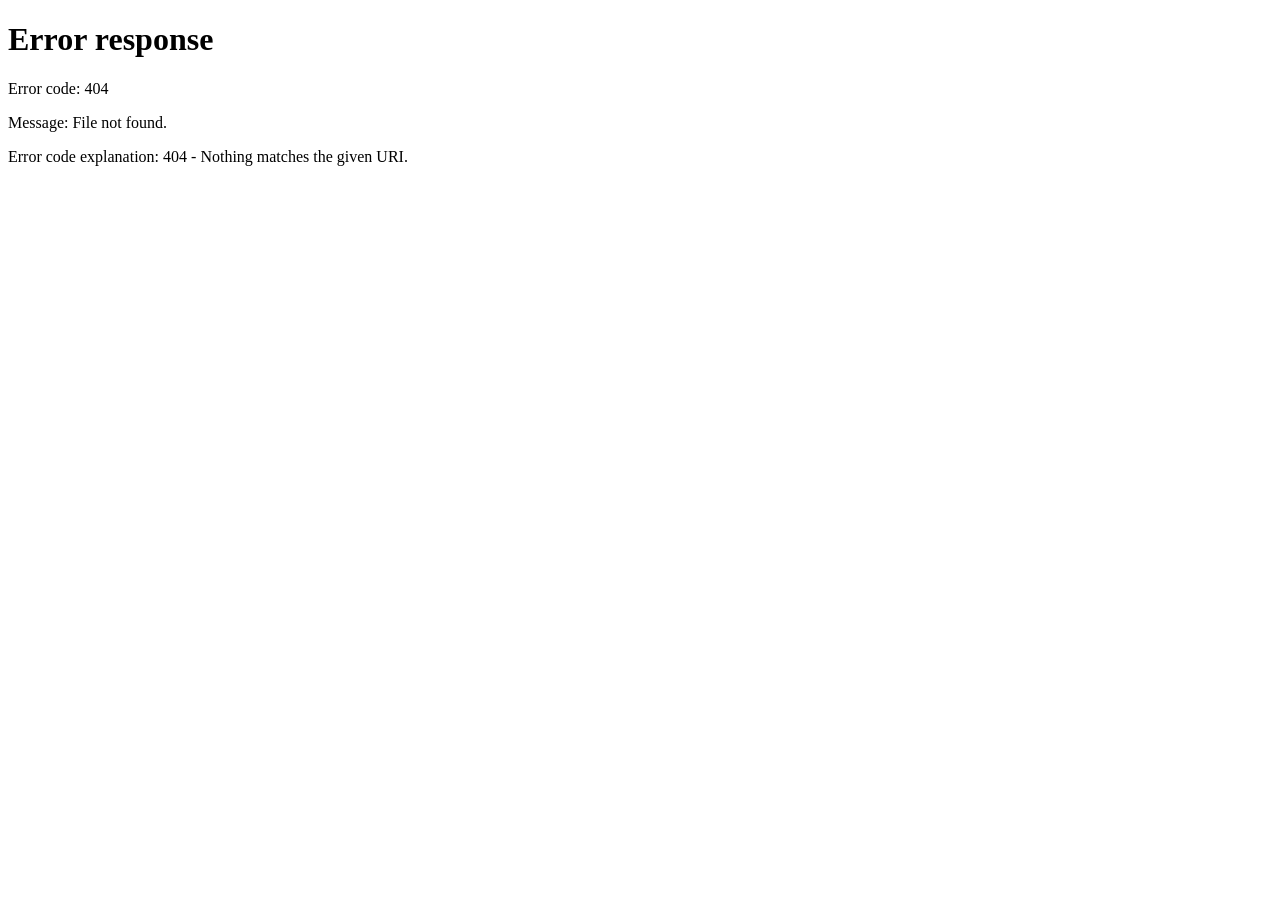
==== index.html @ ad0ae90c "fix" ====
<!DOCTYPE html>
<html lang="zh-CN">
<head>
    <meta charset="UTF-8">
    <meta name="viewport" content="width=device-width, initial-scale=1.0">
    <title>德州扑克在线游戏</title>
    <script>
        // 自动跳转到游戏页面
        window.location.href = '/game-standalone.html';
    </script>
</head>
<body>
    <div style="text-align: center; margin-top: 50px; font-family: Arial, sans-serif;">
        <h1>正在跳转到游戏页面...</h1>
        <p>如果没有跳转，请 <a href="/game-standalone.html">点击这里</a></p>
    </div>
</body>
</html>
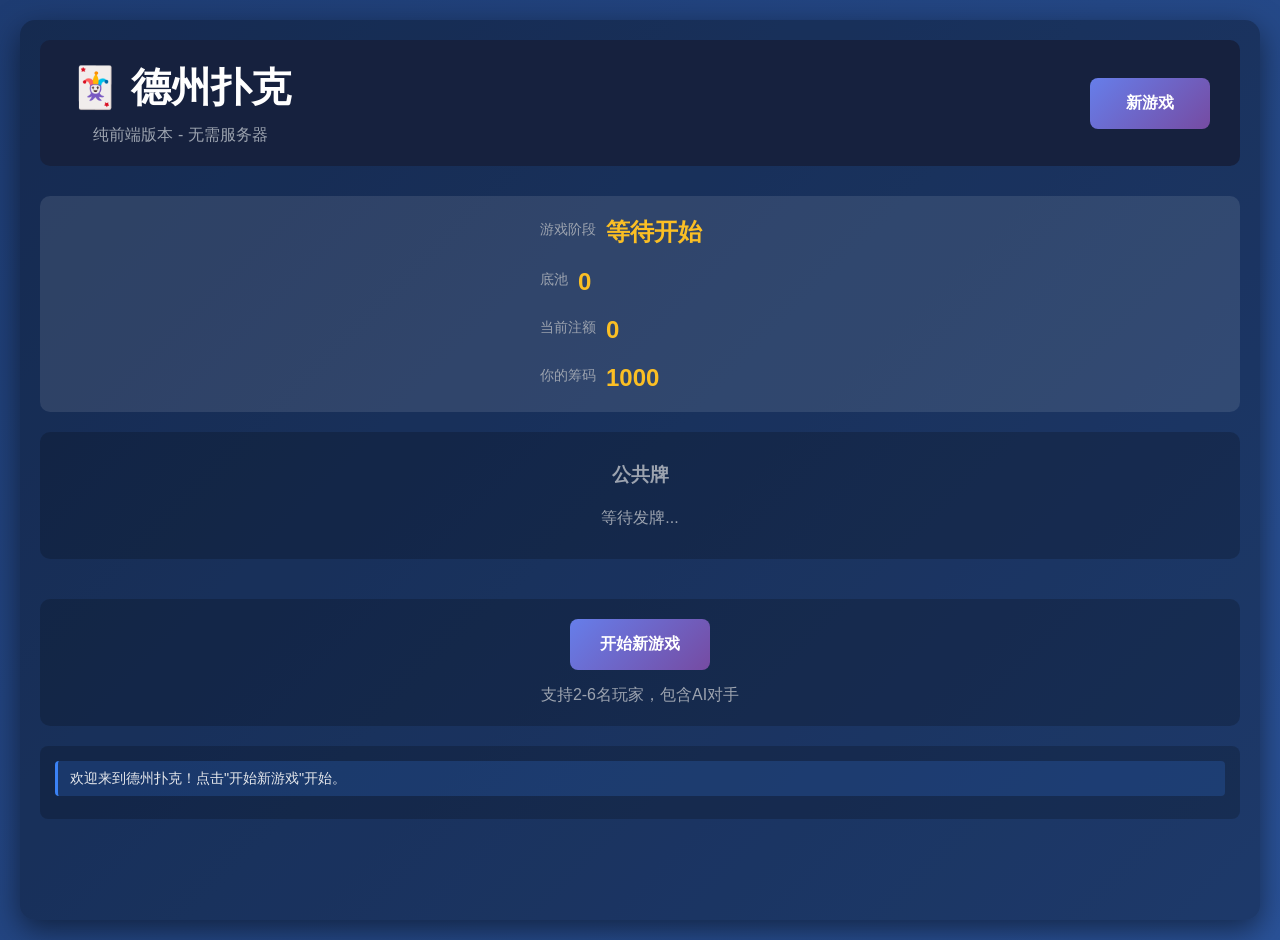
==== commit c87af3aa: "fix-paths" ====
--- a/index.html
+++ b/index.html
@@ -6,13 +6,13 @@
     <title>德州扑克在线游戏</title>
     <script>
         // 自动跳转到游戏页面
-        window.location.href = '/game-standalone.html';
+        window.location.href = 'templates/game-standalone.html';
     </script>
 </head>
 <body>
     <div style="text-align: center; margin-top: 50px; font-family: Arial, sans-serif;">
         <h1>正在跳转到游戏页面...</h1>
-        <p>如果没有跳转，请 <a href="/game-standalone.html">点击这里</a></p>
+        <p>如果没有跳转，请 <a href="templates/game-standalone.html">点击这里</a></p>
     </div>
 </body>
 </html>
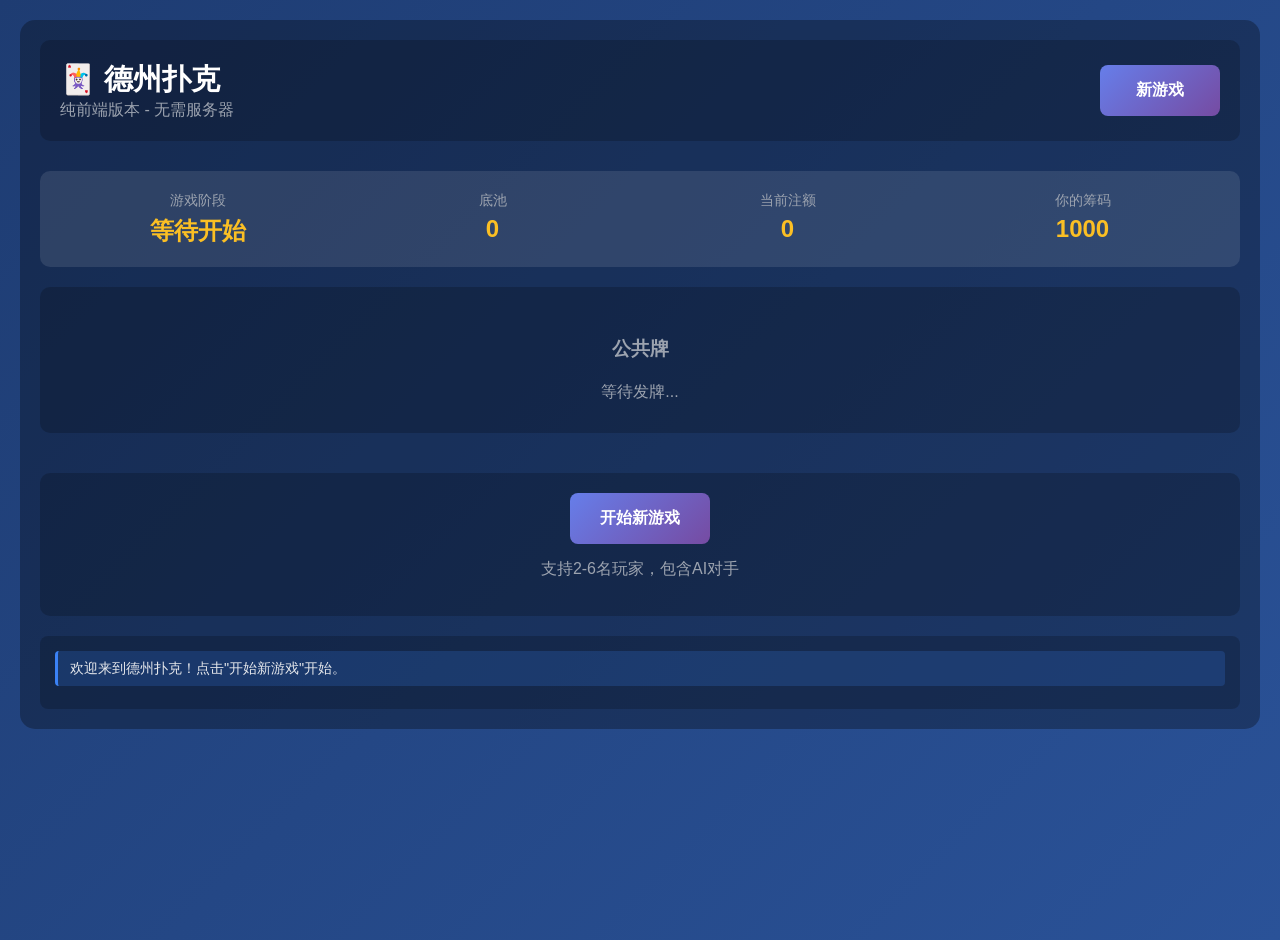
==== commit 172b557c: "update" ====
--- a/index.html
+++ b/index.html
@@ -3,16 +3,960 @@
 <head>
     <meta charset="UTF-8">
     <meta name="viewport" content="width=device-width, initial-scale=1.0">
-    <title>德州扑克在线游戏</title>
-    <script>
-        // 自动跳转到游戏页面
-        window.location.href = 'templates/game-standalone.html';
-    </script>
+    <title>德州扑克 - 在线游戏</title>
+    <style>
+        body {
+            background: linear-gradient(135deg, #1e3c72 0%, #2a5298 100%);
+            min-height: 100vh;
+            padding: 20px;
+            margin: 0;
+            font-family: Arial, sans-serif;
+        }
+        
+        .game-container {
+            max-width: 1400px;
+            margin: 0 auto;
+            background: rgba(0,0,0,0.3);
+            border-radius: 15px;
+            padding: 20px;
+        }
+        
+        header {
+            display: flex;
+            justify-content: space-between;
+            align-items: center;
+            margin-bottom: 30px;
+            padding: 20px;
+            background: rgba(0,0,0,0.2);
+            border-radius: 10px;
+        }
+        
+        h1 {
+            color: white;
+            margin: 0;
+            font-size: 1.8em;
+        }
+        
+        .game-info {
+            background: rgba(255,255,255,0.1);
+            padding: 20px;
+            border-radius: 10px;
+            margin-bottom: 20px;
+        }
+        
+        .info-grid {
+            display: grid;
+            grid-template-columns: repeat(auto-fit, minmax(200px, 1fr));
+            gap: 20px;
+        }
+        
+        .info-item {
+            text-align: center;
+        }
+        
+        .info-item label {
+            color: #9ca3af;
+            font-size: 0.9em;
+            display: block;
+            margin-bottom: 5px;
+        }
+        
+        .info-item .value {
+            color: #fbbf24;
+            font-size: 1.5em;
+            font-weight: bold;
+        }
+        
+        .cards-container {
+            background: rgba(0,0,0,0.2);
+            padding: 30px;
+            border-radius: 10px;
+            margin-bottom: 20px;
+        }
+        
+        .cards-grid {
+            display: flex;
+            justify-content: center;
+            gap: 15px;
+            flex-wrap: wrap;
+        }
+        
+        .players-section {
+            display: grid;
+            grid-template-columns: repeat(auto-fit, minmax(300px, 1fr));
+            gap: 15px;
+            margin-bottom: 20px;
+        }
+        
+        .player-card {
+            background: rgba(0,0,0,0.3);
+            padding: 20px;
+            border-radius: 10px;
+            border: 2px solid transparent;
+            transition: all 0.3s;
+        }
+        
+        .player-card.active {
+            border-color: #10b981;
+            box-shadow: 0 0 15px rgba(16, 185, 129, 0.3);
+        }
+        
+        .player-card.current {
+            border-color: #fbbf24;
+            animation: pulse 1s infinite;
+        }
+        
+        @keyframes pulse {
+            0%, 100% { box-shadow: 0 0 15px rgba(251, 191, 36, 0.3); }
+            50% { box-shadow: 0 0 25px rgba(251, 191, 36, 0.6); }
+        }
+        
+        .player-header {
+            display: flex;
+            justify-content: space-between;
+            align-items: center;
+            margin-bottom: 15px;
+        }
+        
+        .player-name {
+            color: #e5e7eb;
+            font-size: 1.2em;
+            font-weight: bold;
+        }
+        
+        .player-status {
+            padding: 4px 12px;
+            border-radius: 15px;
+            font-size: 0.85em;
+            background: #10b981;
+            color: white;
+        }
+        
+        .player-status.folded {
+            background: #dc2626;
+        }
+        
+        .player-status.allin {
+            background: #8b5cf6;
+        }
+        
+        .player-stats {
+            color: #9ca3af;
+            margin-bottom: 10px;
+        }
+        
+        .my-section {
+            background: rgba(16, 185, 129, 0.1);
+            padding: 30px;
+            border-radius: 10px;
+            border: 2px solid #10b981;
+        }
+        
+        .my-cards {
+            display: flex;
+            justify-content: center;
+            gap: 20px;
+            margin: 20px 0;
+        }
+        
+        .actions {
+            display: flex;
+            justify-content: center;
+            gap: 15px;
+            flex-wrap: wrap;
+            margin-top: 20px;
+        }
+        
+        .btn {
+            padding: 15px 30px;
+            border: none;
+            border-radius: 8px;
+            font-size: 16px;
+            font-weight: bold;
+            cursor: pointer;
+            transition: all 0.3s;
+            min-width: 120px;
+        }
+        
+        .btn:hover:not(:disabled) {
+            transform: translateY(-2px);
+            box-shadow: 0 5px 15px rgba(0,0,0,0.3);
+        }
+        
+        .btn:disabled {
+            opacity: 0.5;
+            cursor: not-allowed;
+        }
+        
+        .btn-fold {
+            background: #dc2626;
+            color: white;
+        }
+        
+        .btn-check {
+            background: #10b981;
+            color: white;
+        }
+        
+        .btn-call {
+            background: #3b82f6;
+            color: white;
+        }
+        
+        .btn-raise {
+            background: #f59e0b;
+            color: white;
+        }
+        
+        .btn-allin {
+            background: #8b5cf6;
+            color: white;
+        }
+        
+        .btn-new-game {
+            background: linear-gradient(135deg, #667eea 0%, #764ba2 100%);
+            color: white;
+        }
+        
+        .game-controls {
+            background: rgba(0,0,0,0.2);
+            padding: 20px;
+            border-radius: 10px;
+            margin-top: 20px;
+            text-align: center;
+        }
+        
+        .messages {
+            background: rgba(0,0,0,0.2);
+            padding: 15px;
+            border-radius: 8px;
+            max-height: 200px;
+            overflow-y: auto;
+            margin-top: 20px;
+        }
+        
+        .message {
+            padding: 8px 12px;
+            margin-bottom: 8px;
+            border-radius: 4px;
+            color: #e5e7eb;
+            font-size: 0.9em;
+        }
+        
+        .message.success {
+            background: rgba(16, 185, 129, 0.2);
+            border-left: 3px solid #10b981;
+        }
+        
+        .message.error {
+            background: rgba(220, 38, 38, 0.2);
+            border-left: 3px solid #dc2626;
+        }
+        
+        .message.info {
+            background: rgba(59, 130, 246, 0.2);
+            border-left: 3px solid #3b82f6;
+        }
+        
+        .card {
+            width: 80px;
+            height: 120px;
+            background: white;
+            border-radius: 8px;
+            display: flex;
+            flex-direction: column;
+            justify-content: center;
+            align-items: center;
+            font-size: 2em;
+            font-weight: bold;
+            box-shadow: 0 3px 8px rgba(0,0,0,0.3);
+        }
+        
+        .card.red {
+            color: #dc2626;
+        }
+        
+        .card.black {
+            color: #1f2937;
+        }
+    </style>
 </head>
 <body>
-    <div style="text-align: center; margin-top: 50px; font-family: Arial, sans-serif;">
-        <h1>正在跳转到游戏页面...</h1>
-        <p>如果没有跳转，请 <a href="templates/game-standalone.html">点击这里</a></p>
+    <div class="game-container">
+        <header>
+            <div>
+                <h1>🃏 德州扑克</h1>
+                <span style="color: #9ca3af;">纯前端版本 - 无需服务器</span>
+            </div>
+            <div>
+                <button class="btn btn-new-game" onclick="startNewGame()">新游戏</button>
+            </div>
+        </header>
+
+        <div class="game-info">
+            <div class="info-grid">
+                <div class="info-item">
+                    <label>游戏阶段</label>
+                    <div class="value" id="gameStage">等待开始</div>
+                </div>
+                <div class="info-item">
+                    <label>底池</label>
+                    <div class="value" id="pot">0</div>
+                </div>
+                <div class="info-item">
+                    <label>当前注额</label>
+                    <div class="value" id="currentBet">0</div>
+                </div>
+                <div class="info-item">
+                    <label>你的筹码</label>
+                    <div class="value" id="myChips">1000</div>
+                </div>
+            </div>
+        </div>
+
+        <div class="cards-container">
+            <h3 style="color: #9ca3af; text-align: center; margin-bottom: 20px;">公共牌</h3>
+            <div class="cards-grid" id="communityCards">
+                <div style="color: #9ca3af;">等待发牌...</div>
+            </div>
+        </div>
+
+        <div class="players-section" id="playersSection">
+            <!-- 动态生成玩家卡片 -->
+        </div>
+
+        <div class="my-section" id="mySection" style="display: none;">
+            <h3 style="color: #e5e7eb; text-align: center; margin-bottom: 20px;">你的手牌</h3>
+            <div class="my-cards" id="myCards">
+                <!-- 动态生成手牌 -->
+            </div>
+            
+            <div class="actions" id="actions">
+                <button class="btn btn-fold" onclick="playerAction('fold')" id="btnFold">弃牌</button>
+                <button class="btn btn-check" onclick="playerAction('check')" id="btnCheck">过牌</button>
+                <button class="btn btn-call" onclick="playerAction('call')" id="btnCall">跟注</button>
+                <button class="btn btn-raise" onclick="playerAction('raise')" id="btnRaise">加注</button>
+                <button class="btn btn-allin" onclick="playerAction('allin')" id="btnAllin">全押</button>
+            </div>
+        </div>
+
+        <div class="game-controls">
+            <button class="btn btn-new-game" onclick="startNewGame()">开始新游戏</button>
+            <p style="color: #9ca3af; margin-top: 15px;">
+                支持2-6名玩家，包含AI对手
+            </p>
+        </div>
+
+        <div class="messages" id="messages">
+            <div class="message info">欢迎来到德州扑克！点击"开始新游戏"开始。</div>
+        </div>
     </div>
+
+    <script>
+    // 纯前端版德州扑克游戏
+
+    class Card {
+        constructor(rank, suit) {
+            this.rank = rank;
+            this.suit = suit;
+        }
+        
+        toString() {
+            return `${this.rank}${this.suit}`;
+        }
+        
+        getValue() {
+            const values = {
+                '2': 2, '3': 3, '4': 4, '5': 5, '6': 6, '7': 7, '8': 8,
+                '9': 9, '10': 10, 'J': 11, 'Q': 12, 'K': 13, 'A': 14
+            };
+            return values[this.rank];
+        }
+        
+        toHTML() {
+            const isRed = this.suit === '♥' || this.suit === '♦';
+            return `
+                <div class="card ${isRed ? 'red' : 'black'}">
+                    <div class="card-rank">${this.rank}</div>
+                    <div class="card-suit">${this.suit}</div>
+                </div>
+            `;
+        }
+    }
+
+    class Deck {
+        constructor() {
+            this.ranks = ['2', '3', '4', '5', '6', '7', '8', '9', '10', 'J', 'Q', 'K', 'A'];
+            this.suits = ['♠', '♥', '♣', '♦'];
+            this.reset();
+        }
+        
+        reset() {
+            this.cards = [];
+            for (let rank of this.ranks) {
+                for (let suit of this.suits) {
+                    this.cards.push(new Card(rank, suit));
+                }
+            }
+            this.shuffle();
+        }
+        
+        shuffle() {
+            for (let i = this.cards.length - 1; i > 0; i--) {
+                const j = Math.floor(Math.random() * (i + 1));
+                [this.cards[i], this.cards[j]] = [this.cards[j], this.cards[i]];
+            }
+        }
+        
+        deal() {
+            return this.cards.pop();
+        }
+    }
+
+    class Player {
+        constructor(name, chips = 1000, isAI = false) {
+            this.name = name;
+            this.chips = chips;
+            this.hand = [];
+            this.currentBet = 0;
+            this.isFolded = false;
+            this.isAllIn = false;
+            this.isAI = isAI;
+            this.lastAction = '';
+        }
+        
+        reset() {
+            this.hand = [];
+            this.currentBet = 0;
+            this.isFolded = false;
+            this.isAllIn = false;
+            this.lastAction = '';
+        }
+        
+        bet(amount) {
+            if (amount >= this.chips) {
+                const betAmount = this.chips;
+                this.currentBet += betAmount;
+                this.chips = 0;
+                this.isAllIn = true;
+                this.lastAction = `全押 ${betAmount}`;
+            } else {
+                this.chips -= amount;
+                this.currentBet += amount;
+                this.lastAction = `下注 ${amount}`;
+            }
+        }
+        
+        call(amount) {
+            const callAmount = Math.min(amount, this.chips);
+            this.bet(callAmount);
+            if (this.lastAction.startsWith('下注')) {
+                this.lastAction = `跟注 ${callAmount}`;
+            }
+        }
+        
+        fold() {
+            this.isFolded = true;
+            this.lastAction = '弃牌';
+        }
+    }
+
+    class HandEvaluator {
+        static evaluate(cards) {
+            if (!cards || cards.length === 0) return [0, []];
+            
+            const ranks = cards.map(c => c.getValue());
+            const suits = cards.map(c => c.suit);
+            
+            const rankCounts = {};
+            ranks.forEach(r => rankCounts[r] = (rankCounts[r] || 0) + 1);
+            
+            const suitCounts = {};
+            suits.forEach(s => suitCounts[s] = (suitCounts[s] || 0) + 1);
+            
+            const sortedRanks = [...new Set(ranks)].sort((a, b) => b - a);
+            
+            // 检查顺子
+            let straight = false;
+            let straightHigh = 0;
+            
+            // A可以作为1
+            if (sortedRanks.includes(14)) {
+                sortedRanks.push(1);
+                sortedRanks.sort((a, b) => b - a);
+            }
+            
+            for (let i = 0; i <= sortedRanks.length - 5; i++) {
+                if (sortedRanks[i] - sortedRanks[i + 4] === 4) {
+                    straight = true;
+                    straightHigh = sortedRanks[i];
+                    break;
+                }
+            }
+            
+            // 检查同花
+            const flush = Object.values(suitCounts).some(c => c >= 5);
+            
+            // 同花顺
+            if (flush && straight) return [8, straightHigh];
+            
+            // 四条
+            if (Object.values(rankCounts).some(c => c === 4)) {
+                const fourRank = parseInt(Object.keys(rankCounts).find(k => rankCounts[k] === 4));
+                const kicker = Math.max(...Object.keys(rankCounts).filter(k => parseInt(k) !== fourRank).map(Number));
+                return [7, fourRank, kicker];
+            }
+            
+            // 葫芦
+            if (Object.values(rankCounts).some(c => c === 3) && Object.values(rankCounts).some(c => c === 2)) {
+                const threeRank = Math.max(...Object.keys(rankCounts).filter(k => rankCounts[k] === 3).map(Number));
+                const pairRank = Math.max(...Object.keys(rankCounts).filter(k => rankCounts[k] === 2).map(Number));
+                return [6, threeRank, pairRank];
+            }
+            
+            // 同花
+            if (flush) {
+                const flushSuit = Object.keys(suitCounts).find(s => suitCounts[s] >= 5);
+                const flushRanks = cards.filter(c => c.suit === flushSuit)
+                    .map(c => c.getValue())
+                    .sort((a, b) => b - a)
+                    .slice(0, 5);
+                return [5, flushRanks];
+            }
+            
+            // 顺子
+            if (straight) return [4, straightHigh];
+            
+            // 三条
+            if (Object.values(rankCounts).some(c => c === 3)) {
+                const threeRank = Math.max(...Object.keys(rankCounts).filter(k => rankCounts[k] === 3).map(Number));
+                const kickers = Object.keys(rankCounts)
+                    .filter(k => parseInt(k) !== threeRank)
+                    .map(Number)
+                    .sort((a, b) => b - a)
+                    .slice(0, 2);
+                return [3, threeRank, kickers];
+            }
+            
+            // 两对
+            const pairs = Object.keys(rankCounts).filter(k => rankCounts[k] === 2).map(Number).sort((a, b) => b - a);
+            if (pairs.length >= 2) {
+                const kicker = Math.max(...Object.keys(rankCounts).filter(k => rankCounts[k] !== 2).map(Number), 0);
+                return [2, pairs.slice(0, 2), kicker];
+            }
+            
+            // 一对
+            if (pairs.length === 1) {
+                const kickers = Object.keys(rankCounts)
+                    .filter(k => parseInt(k) !== pairs[0])
+                    .map(Number)
+                    .sort((a, b) => b - a)
+                    .slice(0, 3);
+                return [1, pairs[0], kickers];
+            }
+            
+            // 高牌
+            return [0, ranks.sort((a, b) => b - a).slice(0, 5)];
+        }
+        
+        static getHandName(rank) {
+            const names = {
+                8: '同花顺',
+                7: '四条',
+                6: '葫芦',
+                5: '同花',
+                4: '顺子',
+                3: '三条',
+                2: '两对',
+                1: '一对',
+                0: '高牌'
+            };
+            return names[rank] || '未知';
+        }
+        
+        static compareHands(hand1, hand2) {
+            const result1 = HandEvaluator.evaluate(hand1);
+            const result2 = HandEvaluator.evaluate(hand2);
+            
+            for (let i = 0; i < Math.min(result1.length, result2.length); i++) {
+                const val1 = Array.isArray(result1[i]) ? 
+                    (Array.isArray(result2[i]) ? JSON.stringify(result1[i]) : result1[i]) : result1[i];
+                const val2 = Array.isArray(result2[i]) ? 
+                    (Array.isArray(result1[i]) ? JSON.stringify(result2[i]) : result2[i]) : result2[i];
+                
+                if (val1 > val2) return 1;
+                if (val1 < val2) return -1;
+            }
+            return 0;
+        }
+    }
+
+    class PokerGame {
+        constructor(playerCount = 4) {
+            this.deck = new Deck();
+            this.players = [];
+            this.communityCards = [];
+            this.pot = 0;
+            this.currentBet = 0;
+            this.dealerPosition = 0;
+            this.currentPlayerIndex = 0;
+            this.gameStage = 'waiting';
+            this.smallBlind = 10;
+            this.bigBlind = 20;
+            
+            this.initPlayers(playerCount);
+        }
+        
+        initPlayers(count) {
+            this.players = [];
+            
+            // 添加人类玩家
+            this.players.push(new Player('你', 1000, false));
+            
+            // 添加AI玩家
+            const aiNames = ['小明', '小红', '小刚', '小丽', '小华'];
+            for (let i = 1; i < count; i++) {
+                this.players.push(new Player(aiNames[i - 1], 1000, true));
+            }
+        }
+        
+        startNewGame() {
+            this.deck.reset();
+            this.communityCards = [];
+            this.pot = 0;
+            this.currentBet = 0;
+            this.gameStage = 'preflop';
+            
+            // 重置玩家
+            this.players.forEach(p => p.reset());
+            
+            // 移除没有筹码的玩家
+            this.players = this.players.filter(p => p.chips > 0);
+            
+            if (this.players.length < 2) {
+                addMessage('游戏结束！你赢了！', 'success');
+                return;
+            }
+            
+            // 发手牌
+            for (let i = 0; i < 2; i++) {
+                this.players.forEach(p => p.hand.push(this.deck.deal()));
+            }
+            
+            // 收取盲注
+            this.collectBlinds();
+            
+            this.updateUI();
+            addMessage('游戏开始！', 'info');
+            
+            // 如果当前玩家是AI，让AI行动
+            if (this.players[this.currentPlayerIndex].isAI) {
+                setTimeout(() => this.aiTurn(), 1000);
+            }
+        }
+        
+        collectBlinds() {
+            const sbPlayer = this.players[(this.dealerPosition + 1) % this.players.length];
+            const bbPlayer = this.players[(this.dealerPosition + 2) % this.players.length];
+            
+            sbPlayer.bet(this.smallBlind);
+            bbPlayer.bet(this.bigBlind);
+            
+            this.pot += this.smallBlind + this.bigBlind;
+            this.currentBet = this.bigBlind;
+            
+            this.currentPlayerIndex = (this.dealerPosition + 3) % this.players.length;
+        }
+        
+        dealCommunityCards(count) {
+            for (let i = 0; i < count; i++) {
+                this.communityCards.push(this.deck.deal());
+            }
+        }
+        
+        nextStage() {
+            this.currentBet = 0;
+            this.players.forEach(p => p.currentBet = 0);
+            
+            if (this.gameStage === 'preflop') {
+                this.dealCommunityCards(3);
+                this.gameStage = 'flop';
+            } else if (this.gameStage === 'flop') {
+                this.dealCommunityCards(1);
+                this.gameStage = 'turn';
+            } else if (this.gameStage === 'turn') {
+                this.dealCommunityCards(1);
+                this.gameStage = 'river';
+            } else if (this.gameStage === 'river') {
+                this.showdown();
+                return;
+            }
+            
+            this.currentPlayerIndex = (this.dealerPosition + 1) % this.players.length;
+            this.updateUI();
+            
+            // 检查当前玩家是否是AI
+            if (this.players[this.currentPlayerIndex].isAI) {
+                setTimeout(() => this.aiTurn(), 1000);
+            }
+        }
+        
+        showdown() {
+            this.gameStage = 'showdown';
+            
+            const activePlayers = this.players.filter(p => !p.isFolded);
+            
+            if (activePlayers.length === 1) {
+                const winner = activePlayers[0];
+                winner.chips += this.pot;
+                addMessage(`${winner.name} 赢得 ${this.pot} 筹码！`, 'success');
+            } else {
+                let bestPlayer = null;
+                let bestHand = null;
+                
+                activePlayers.forEach(player => {
+                    const allCards = player.hand.concat(this.communityCards);
+                    const hand = HandEvaluator.evaluate(allCards);
+                    
+                    if (!bestHand || HandEvaluator.compareHands(allCards, bestPlayer.hand.concat(this.communityCards)) > 0) {
+                        bestHand = allCards;
+                        bestPlayer = player;
+                    }
+                });
+                
+                bestPlayer.chips += this.pot;
+                const handName = HandEvaluator.getHandName(HandEvaluator.evaluate(bestPlayer.hand.concat(this.communityCards))[0]);
+                addMessage(`${bestPlayer.name} 赢得 ${this.pot} 筹码！牌型：${handName}`, 'success');
+            }
+            
+            this.updateUI();
+        }
+        
+        playerAction(action, amount = 0) {
+            const player = this.players[this.currentPlayerIndex];
+            
+            if (player.isFolded || player.isAllIn) {
+                this.nextPlayer();
+                return;
+            }
+            
+            switch(action) {
+                case 'fold':
+                    player.fold();
+                    break;
+                case 'check':
+                    if (player.currentBet >= this.currentBet) {
+                        player.lastAction = '过牌';
+                    } else {
+                        addMessage('无法过牌，需要跟注', 'error');
+                        return;
+                    }
+                    break;
+                case 'call':
+                    const callAmount = this.currentBet - player.currentBet;
+                    if (callAmount > 0) {
+                        player.call(callAmount);
+                        this.pot += callAmount;
+                    }
+                    break;
+                case 'raise':
+                    if (amount > this.currentBet) {
+                        const raiseAmount = amount - this.currentBet;
+                        player.bet(raiseAmount);
+                        this.pot += raiseAmount;
+                        this.currentBet = amount;
+                    } else {
+                        addMessage(`加注必须大于当前注额 ${this.currentBet}`, 'error');
+                        return;
+                    }
+                    break;
+                case 'allin':
+                    const allinAmount = player.chips;
+                    player.bet(allinAmount);
+                    this.pot += allinAmount;
+                    if (player.currentBet > this.currentBet) {
+                        this.currentBet = player.currentBet;
+                    }
+                    break;
+            }
+            
+            addMessage(`${player.name}: ${player.lastAction}`, 'info');
+            
+            if (this.checkRoundComplete()) {
+                this.nextStage();
+            } else {
+                this.nextPlayer();
+            }
+        }
+        
+        nextPlayer() {
+            do {
+                this.currentPlayerIndex = (this.currentPlayerIndex + 1) % this.players.length;
+            } while (this.players[this.currentPlayerIndex].isFolded || this.players[this.currentPlayerIndex].isAllIn);
+            
+            this.updateUI();
+            
+            // 如果当前玩家是AI
+            if (this.players[this.currentPlayerIndex].isAI) {
+                setTimeout(() => this.aiTurn(), 1000);
+            }
+        }
+        
+        checkRoundComplete() {
+            const activePlayers = this.players.filter(p => !p.isFolded && !p.isAllIn);
+            
+            if (activePlayers.length <= 1) return true;
+            
+            const allMatched = activePlayers.every(p => p.currentBet === this.currentBet);
+            const allActed = activePlayers.every(p => p.lastAction !== '');
+            
+            return allMatched && allActed;
+        }
+        
+        aiTurn() {
+            const player = this.players[this.currentPlayerIndex];
+            const toCall = this.currentBet - player.currentBet;
+            
+            // 简单AI逻辑
+            const random = Math.random();
+            
+            if (toCall === 0) {
+                // 可以过牌或加注
+                if (random < 0.7) {
+                    this.playerAction('check');
+                } else {
+                    const raiseAmount = Math.min(this.currentBet + this.bigBlind, player.chips);
+                    this.playerAction('raise', raiseAmount);
+                }
+            } else {
+                // 需要跟注或弃牌
+                if (random < 0.8) {
+                    this.playerAction('call');
+                } else if (random < 0.95) {
+                    this.playerAction('allin');
+                } else {
+                    this.playerAction('fold');
+                }
+            }
+        }
+        
+        updateUI() {
+            // 更新游戏信息
+            document.getElementById('gameStage').textContent = this.getStageName();
+            document.getElementById('pot').textContent = this.pot;
+            document.getElementById('currentBet').textContent = this.currentBet;
+            
+            // 更新公共牌
+            const communityCardsDiv = document.getElementById('communityCards');
+            if (this.communityCards.length === 0) {
+                communityCardsDiv.innerHTML = '<div style="color: #9ca3af;">等待发牌...</div>';
+            } else {
+                communityCardsDiv.innerHTML = this.communityCards.map(c => c.toHTML()).join('');
+            }
+            
+            // 更新玩家列表
+            const playersSection = document.getElementById('playersSection');
+            playersSection.innerHTML = this.players.map((player, index) => {
+                const isActive = index === this.currentPlayerIndex;
+                const statusClass = player.isFolded ? 'folded' : (player.isAllIn ? 'allin' : '');
+                
+                return `
+                    <div class="player-card ${isActive ? 'current' : ''}">
+                        <div class="player-header">
+                            <span class="player-name">${player.name} ${!player.isAI ? '(你)' : ''}</span>
+                            <span class="player-status ${statusClass}">${player.lastAction || '等待中'}</span>
+                        </div>
+                        <div class="player-stats">
+                            筹码: ${player.chips} | 下注: ${player.currentBet}
+                        </div>
+                        <div class="my-cards" style="margin-top: 10px;">
+                            ${player.hand.map(c => c.toHTML()).join('')}
+                        </div>
+                    </div>
+                `;
+            }).join('');
+            
+            // 更新我的区域
+            const myPlayer = this.players[0];
+            if (this.gameStage !== 'waiting') {
+                document.getElementById('mySection').style.display = 'block';
+                document.getElementById('myChips').textContent = myPlayer.chips;
+                
+                const myCardsDiv = document.getElementById('myCards');
+                myCardsDiv.innerHTML = myPlayer.hand.map(c => c.toHTML()).join('');
+                
+                // 更新按钮状态
+                const toCall = this.currentBet - myPlayer.currentBet;
+                const isMyTurn = this.currentPlayerIndex === 0;
+                
+                document.getElementById('btnFold').disabled = !isMyTurn;
+                document.getElementById('btnCheck').disabled = !isMyTurn || toCall > 0;
+                document.getElementById('btnCall').disabled = !isMyTurn || toCall === 0;
+                document.getElementById('btnRaise').disabled = !isMyTurn;
+                document.getElementById('btnAllin').disabled = !isMyTurn;
+                
+                if (toCall > 0) {
+                    document.getElementById('btnCall').textContent = `跟注 ${toCall}`;
+                    document.getElementById('btnCheck').style.display = 'none';
+                    document.getElementById('btnCall').style.display = 'inline-block';
+                } else {
+                    document.getElementById('btnCheck').style.display = 'inline-block';
+                    document.getElementById('btnCall').style.display = 'none';
+                }
+            }
+        }
+        
+        getStageName() {
+            const names = {
+                'waiting': '等待开始',
+                'preflop': '翻牌前',
+                'flop': '翻牌',
+                'turn': '转牌',
+                'river': '河牌',
+                'showdown': '摊牌'
+            };
+            return names[this.gameStage] || this.gameStage;
+        }
+    }
+
+    // 全局游戏实例
+    let game = null;
+
+    // 添加消息
+    function addMessage(message, type = 'info') {
+        const messagesDiv = document.getElementById('messages');
+        const messageDiv = document.createElement('div');
+        messageDiv.className = `message ${type}`;
+        messageDiv.textContent = message;
+        messagesDiv.appendChild(messageDiv);
+        messagesDiv.scrollTop = messagesDiv.scrollHeight;
+    }
+
+    // 开始新游戏
+    function startNewGame() {
+        game = new PokerGame(4); // 4名玩家（1人类 + 3AI）
+        game.startNewGame();
+    }
+
+    // 玩家行动
+    function playerAction(action, amount = 0) {
+        if (!game || game.currentPlayerIndex !== 0) {
+            addMessage('不是你的回合', 'error');
+            return;
+        }
+        
+        if (action === 'raise') {
+            const raiseAmount = game.currentBet + game.bigBlind;
+            game.playerAction('raise', raiseAmount);
+        } else {
+            game.playerAction(action, amount);
+        }
+    }
+
+    // 页面加载完成后初始化
+    document.addEventListener('DOMContentLoaded', function() {
+        // 不自动开始，等待用户点击
+    });
+    </script>
 </body>
 </html>
